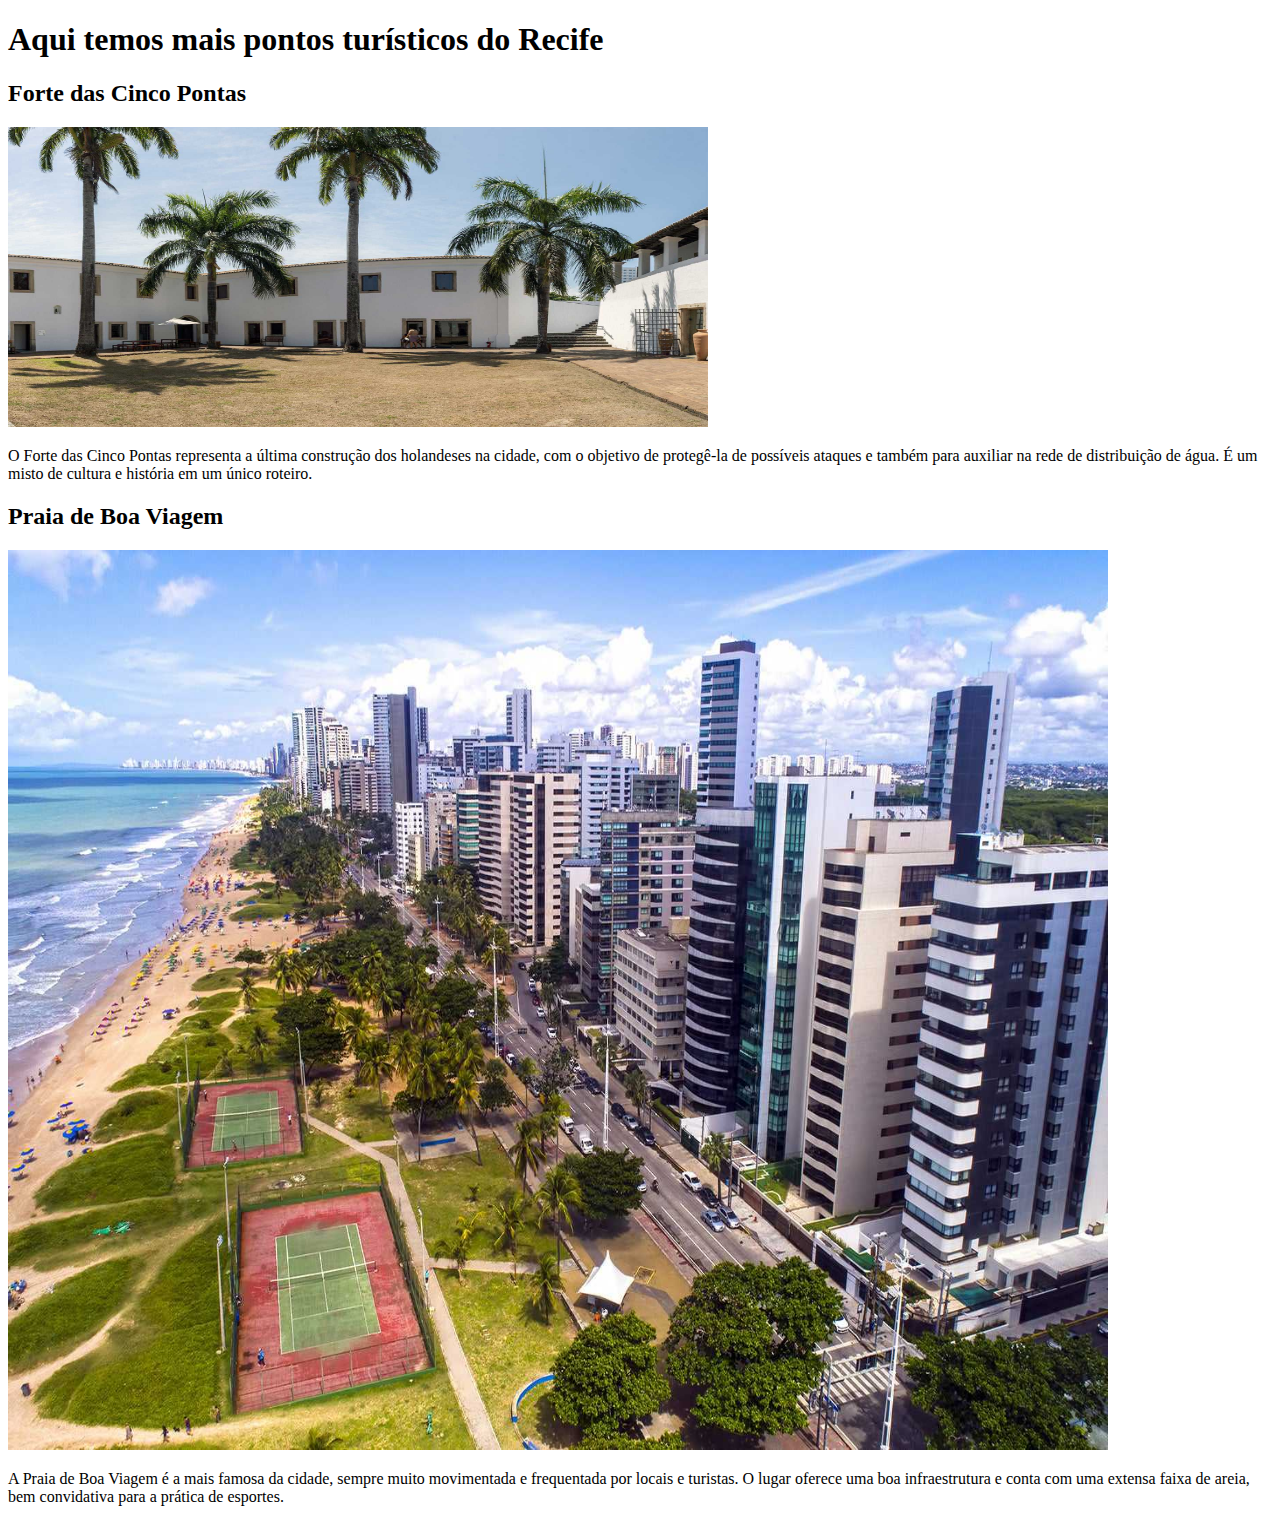
==== pontosTuristico.html @ 59367674 "Página mais pontos turisticos de recife" ====
<!DOCTYPE html>
<html lang="en">
<head>
    <meta charset="UTF-8">
    <meta name="viewport" content="width=device-width, initial-scale=1.0">
    <title>Outros pontos turísticos do Recife </title>
</head>
<body>
    <header>
        <h1>Aqui temos mais pontos turísticos do Recife</h1>
        <h2>Forte das Cinco Pontas</h2>
                <img src="/imagem/Forte das Cinco Pontas.jpg" alt="forte das cinco pontas" height="300" width="700">
                <p>O Forte das Cinco Pontas representa a última construção dos holandeses na cidade, com o objetivo de protegê-la de possíveis ataques e também para auxiliar na rede de distribuição de água. É um misto de cultura e história em um único roteiro.</p>
                <h2>Praia de Boa Viagem</h2>
                <img src="/imagem/Praia de Boa Viagem.jpg" alt="praia de boa viagem" height="900" width="1100">
                 <p>A Praia de Boa Viagem é a mais famosa da cidade, sempre muito movimentada e frequentada por locais e turistas. O lugar oferece uma boa infraestrutura e conta com uma extensa faixa de areia, bem convidativa para a prática de esportes. </p>
    </header>
</body>
</html>
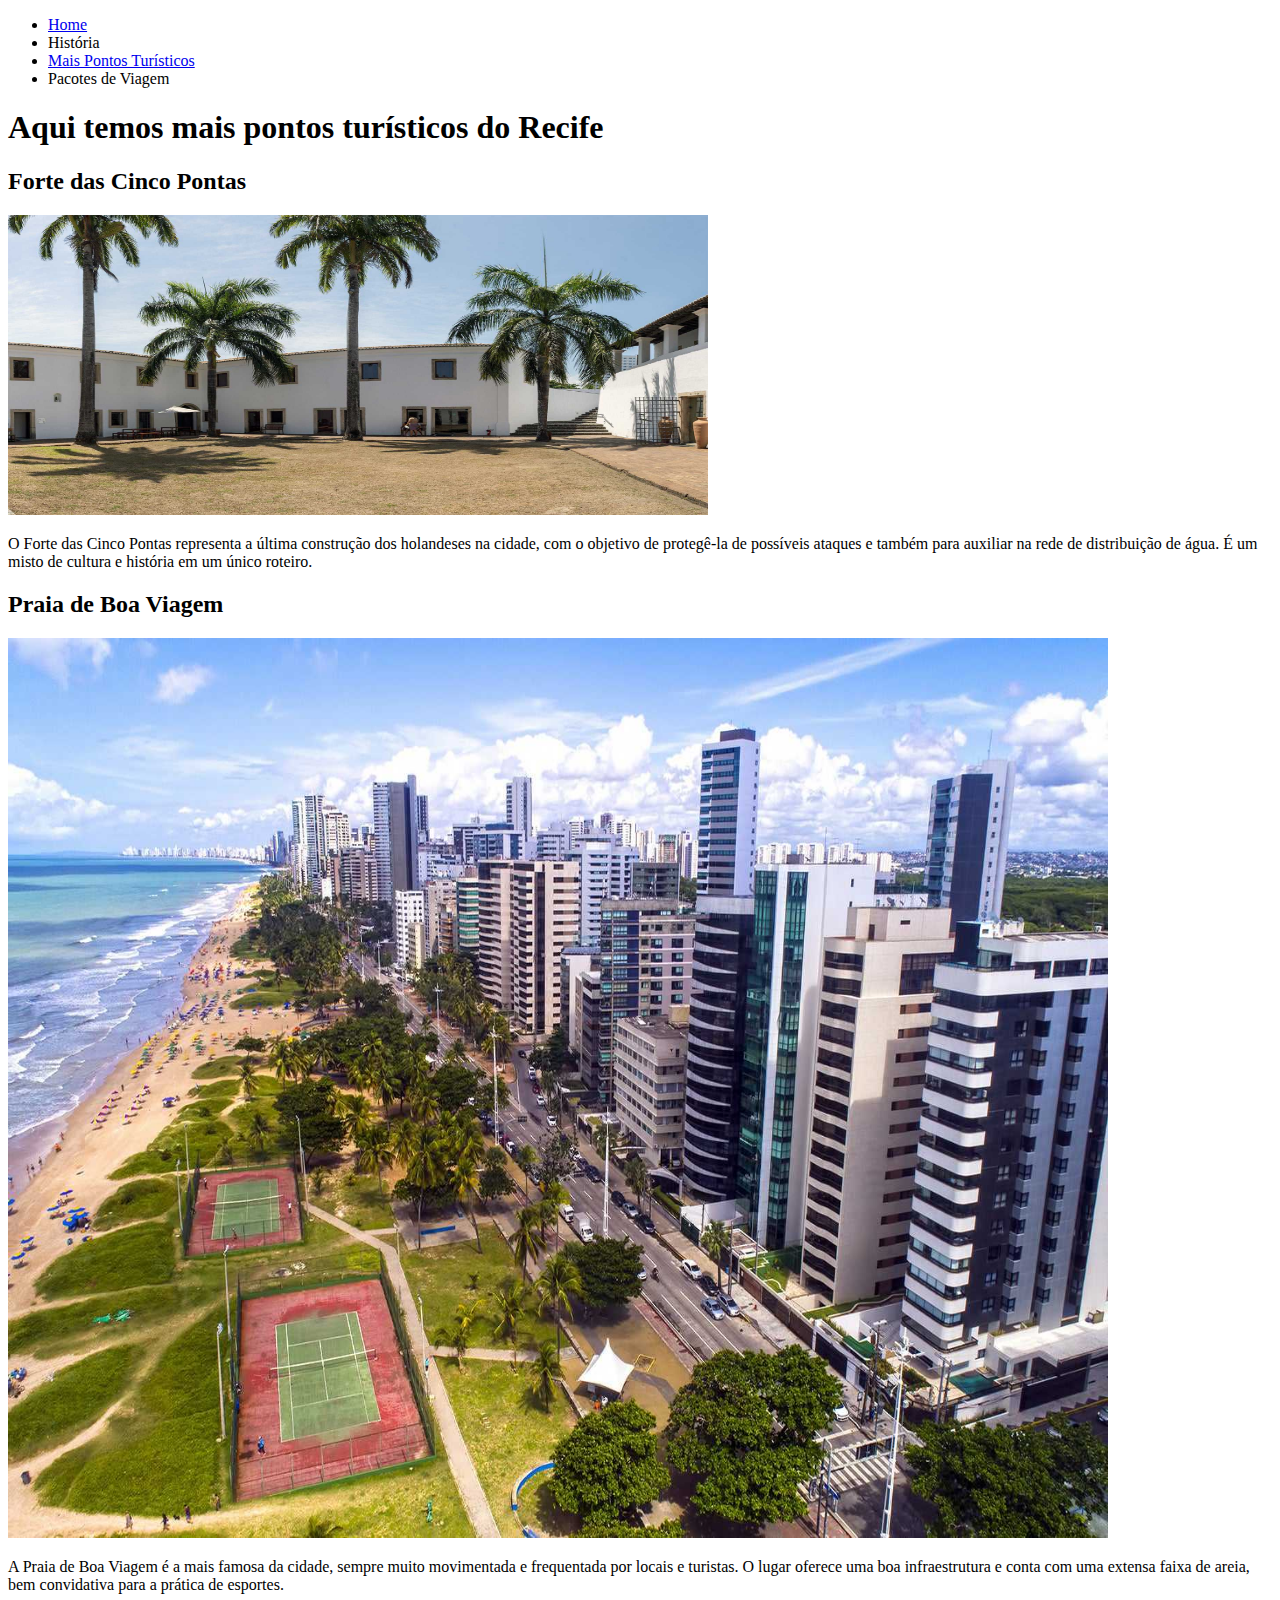
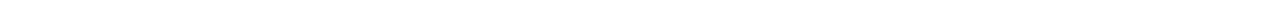
==== commit cca50760: "inclusão do link para navegação na página home" ====
--- a/pontosTuristico.html
+++ b/pontosTuristico.html
@@ -7,7 +7,17 @@
 </head>
 <body>
     <header>
-        <h1>Aqui temos mais pontos turísticos do Recife</h1>
+        <ul>
+            <li><a href="./index.html">Home </a></li>
+           <li>História </li>
+            <li><a href="./pontosTuristico.html">Mais Pontos Turísticos </a></li>
+           
+            <li>Pacotes de Viagem</li>
+        </ul>
+    </header>
+
+<section>
+    <h1>Aqui temos mais pontos turísticos do Recife</h1>
         <h2>Forte das Cinco Pontas</h2>
                 <img src="/imagem/Forte das Cinco Pontas.jpg" alt="forte das cinco pontas" height="300" width="700">
                 <p>O Forte das Cinco Pontas representa a última construção dos holandeses na cidade, com o objetivo de protegê-la de possíveis ataques e também para auxiliar na rede de distribuição de água. É um misto de cultura e história em um único roteiro.</p>
@@ -15,5 +25,7 @@
                 <img src="/imagem/Praia de Boa Viagem.jpg" alt="praia de boa viagem" height="900" width="1100">
                  <p>A Praia de Boa Viagem é a mais famosa da cidade, sempre muito movimentada e frequentada por locais e turistas. O lugar oferece uma boa infraestrutura e conta com uma extensa faixa de areia, bem convidativa para a prática de esportes. </p>
     </header>
+</section>
+        
 </body>
 </html>